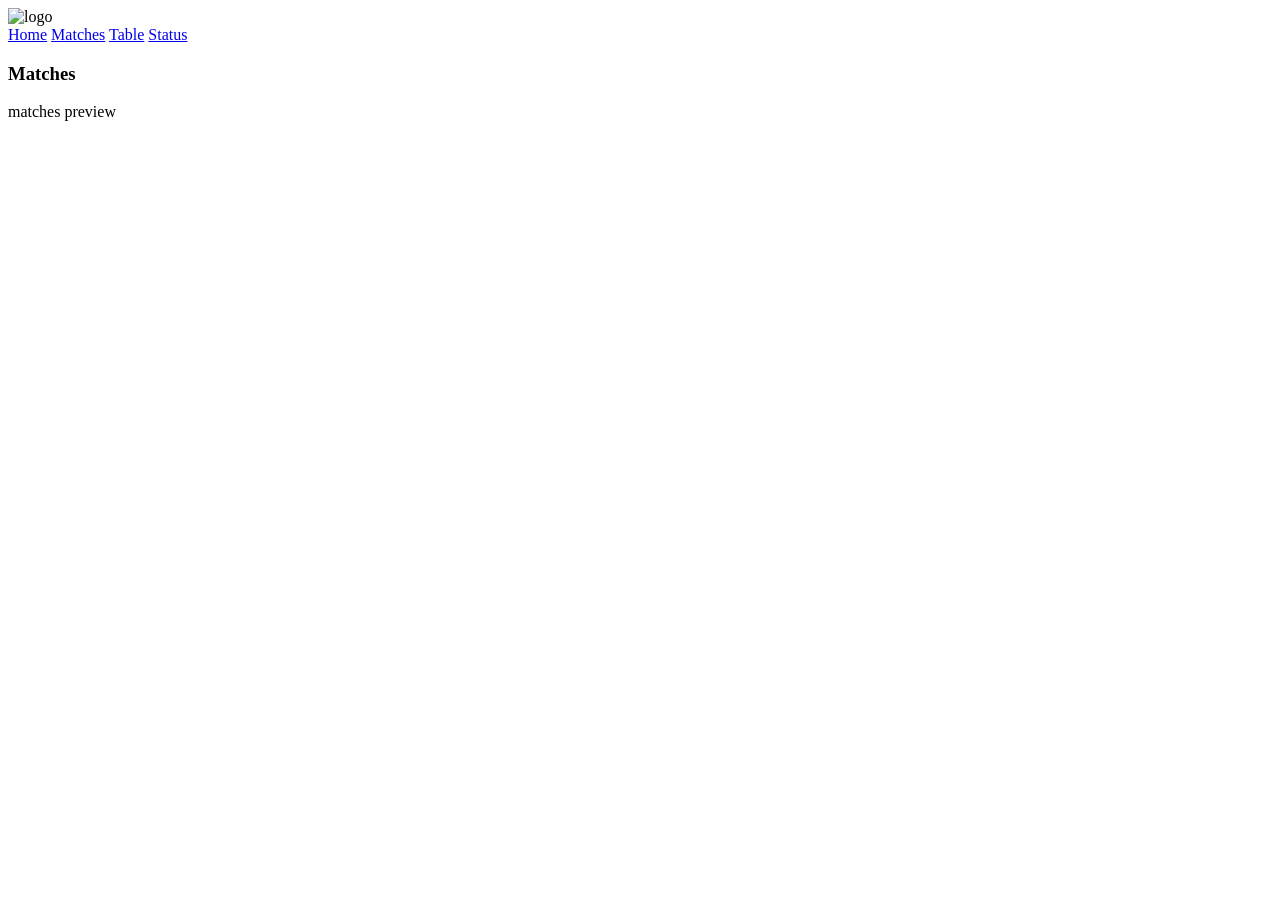
==== templates-user/index.html @ 721fc879 "Added SMTP service and admin authentication setup" ====
<!DOCTYPE html>
<html lang="en">
<head>
    <meta charset="UTF-8">
    <meta name="viewport" content="width=device-width, initial-scale=1.0">
    <title>cricket scoring</title>
    <link rel="stylesheet" href="../index.css/style.css">
</head>
<body>
    <div id="nav_bar">
        <div id="nav-logo" ><img src="../frontend/images/nav-logo.png" alt="logo"></div>
        <a href="index.html">Home</a>
        <a href="match.html">Matches</a>
        <a href="table.html">Table</a>
        <a href="status.html">Status</a>
    </div>

    <div id="home-content">
        <h3>Matches</h3>
        <div id="mat-preview">matches preview</div>
    </div>

</body>
</html>
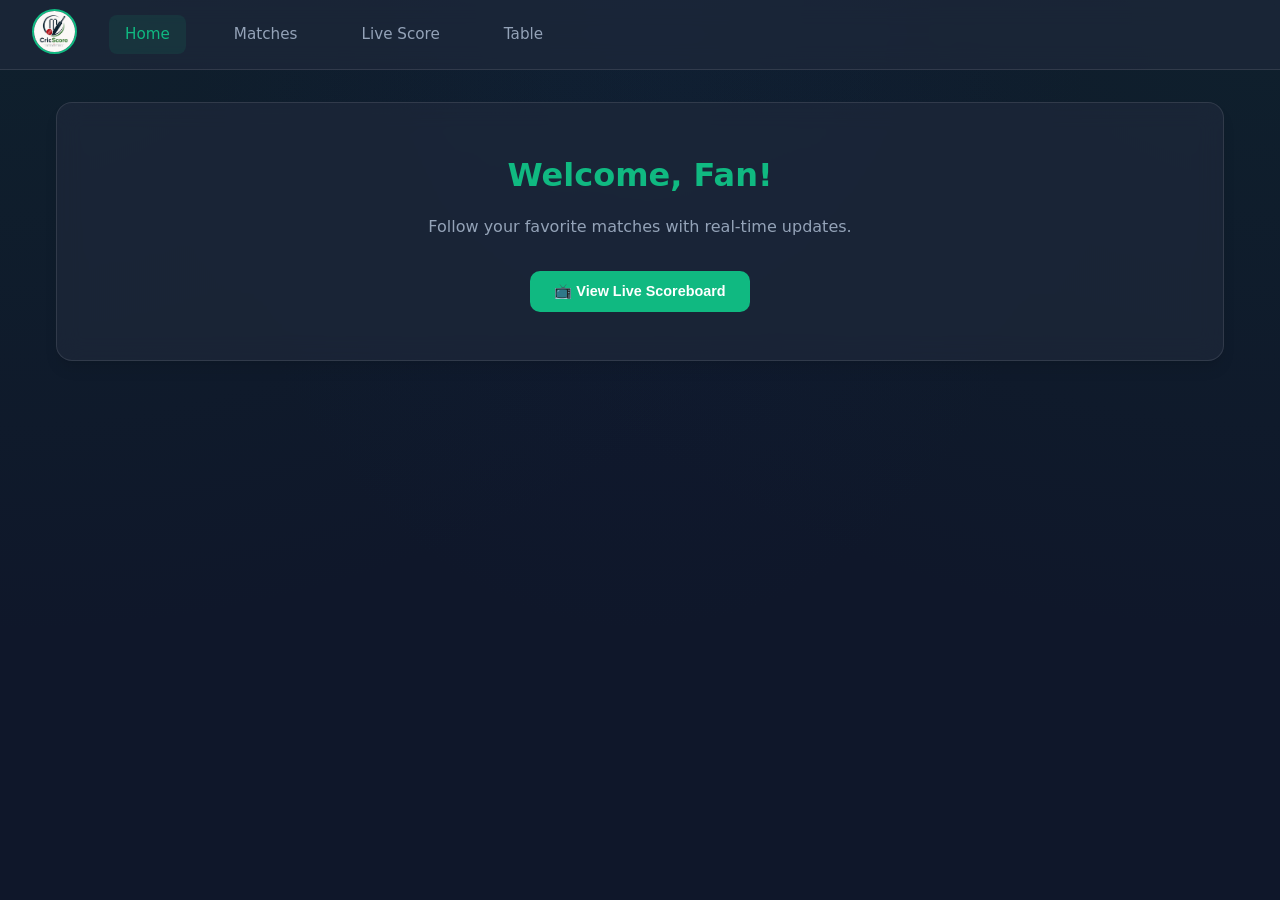
==== commit aca98973: "Added live score, admin and user modules" ====
--- a/templates-user/index.html
+++ b/templates-user/index.html
@@ -3,22 +3,26 @@
 <head>
     <meta charset="UTF-8">
     <meta name="viewport" content="width=device-width, initial-scale=1.0">
-    <title>cricket scoring</title>
-    <link rel="stylesheet" href="../index.css/style.css">
+    <title>Cricket Scoring - Fan View</title>
+    <link rel="stylesheet" href="/static/style.css">
 </head>
 <body>
     <div id="nav_bar">
-        <div id="nav-logo" ><img src="../frontend/images/nav-logo.png" alt="logo"></div>
-        <a href="index.html">Home</a>
-        <a href="match.html">Matches</a>
-        <a href="table.html">Table</a>
-        <a href="status.html">Status</a>
+        <div id="nav-logo" ><img src="/static/images/logo.png" alt="logo" onerror="this.src='https://cdn-icons-png.flaticon.com/512/5351/5351480.png'"></div>
+        <a href="/user/home" class="active">Home</a>
+        <a href="/user/match">Matches</a>
+        <a href="/user/status">Live Score</a>
+        <a href="/user/table">Table</a>
     </div>
 
     <div id="home-content">
-        <h3>Matches</h3>
-        <div id="mat-preview">matches preview</div>
+        <div class="card" style="text-align:center; padding: 3rem 1rem;">
+            <h1 style="color:var(--accent-emerald)">Welcome, Fan!</h1>
+            <p style="color:var(--text-muted); margin: 1rem 0 2rem;">Follow your favorite matches with real-time updates.</p>
+            <button class="btn-primary" onclick="location.href='/user/status'">
+                📺 View Live Scoreboard
+            </button>
+        </div>
     </div>
-
 </body>
 </html>
--- a/static/style.css
+++ b/static/style.css
@@ -0,0 +1,275 @@
+/* Premium Cricket Scoring Design System */
+:root {
+    --primary-dark: #0f172a;
+    --secondary-dark: #1e293b;
+    --accent-emerald: #10b981;
+    --accent-emerald-dark: #059669;
+    --accent-gold: #f59e0b;
+    --accent-gold-dark: #d97706;
+    --text-light: #f8fafc;
+    --text-muted: #94a3b8;
+    --glass-bg: rgba(30, 41, 59, 0.7);
+    --glass-border: rgba(255, 255, 255, 0.1);
+    --shadow-lg: 0 10px 15px -3px rgba(0, 0, 0, 0.1), 0 4px 6px -2px rgba(0, 0, 0, 0.05);
+}
+
+* {
+    margin: 0;
+    padding: 0;
+    box-sizing: border-box;
+}
+
+body {
+    font-family: 'Inter', system-ui, -apple-system, sans-serif;
+    background-color: var(--primary-dark);
+    color: var(--text-light);
+    line-height: 1.5;
+    background-image: 
+        radial-gradient(at 0% 0%, hsla(161, 71%, 19%, 0.15) 0, transparent 50%),
+        radial-gradient(at 50% 0%, hsla(215, 64%, 22%, 0.15) 0, transparent 50%),
+        radial-gradient(at 100% 0%, hsla(161, 71%, 19%, 0.15) 0, transparent 50%);
+    min-height: 100vh;
+}
+
+/* Navbar */
+#nav_bar {
+    height: 70px;
+    background: var(--glass-bg);
+    backdrop-filter: blur(12px);
+    border-bottom: 1px solid var(--glass-border);
+    display: flex;
+    align-items: center;
+    padding: 0 2rem;
+    gap: 2rem;
+    position: sticky;
+    top: 0;
+    z-index: 100;
+}
+
+#nav-logo img {
+    height: 45px;
+    width: 45px;
+    border-radius: 50%;
+    border: 2px solid var(--accent-emerald);
+    object-fit: cover;
+}
+
+#nav_bar a {
+    color: var(--text-muted);
+    text-decoration: none;
+    font-weight: 500;
+    font-size: 0.95rem;
+    transition: all 0.2s ease;
+    padding: 0.5rem 1rem;
+    border-radius: 8px;
+}
+
+#nav_bar a:hover {
+    color: var(--text-light);
+    background: rgba(255, 255, 255, 0.05);
+}
+
+#nav_bar a.active {
+    color: var(--accent-emerald);
+    background: rgba(16, 185, 129, 0.1);
+}
+
+/* Main Content Area */
+#home-content {
+    max-width: 1200px;
+    margin: 2rem auto;
+    padding: 0 1rem;
+}
+
+h2, h3 {
+    margin-bottom: 1.5rem;
+    font-weight: 700;
+    letter-spacing: -0.025em;
+}
+
+/* Glass Cards */
+.card {
+    background: var(--glass-bg);
+    backdrop-filter: blur(12px);
+    border: 1px solid var(--glass-border);
+    border-radius: 16px;
+    padding: 1.5rem;
+    box-shadow: var(--shadow-lg);
+    margin-bottom: 2rem;
+}
+
+/* Scorer/Match Card Specifics */
+#match {
+    max-width: 450px;
+    margin: 2rem auto;
+    background: var(--secondary-dark);
+    border: 1px solid var(--glass-border);
+    border-radius: 20px;
+    padding: 2rem;
+    text-align: center;
+    box-shadow: 0 25px 50px -12px rgba(0, 0, 0, 0.5);
+}
+
+/* Buttons */
+button {
+    padding: 0.75rem 1.5rem;
+    border: none;
+    border-radius: 10px;
+    cursor: pointer;
+    font-weight: 600;
+    font-size: 0.9rem;
+    transition: all 0.2s cubic-bezier(0.4, 0, 0.2, 1);
+    display: inline-flex;
+    align-items: center;
+    justify-content: center;
+    gap: 0.5rem;
+}
+
+button:active {
+    transform: scale(0.95);
+}
+
+.btn-primary {
+    background: var(--accent-emerald);
+    color: white;
+}
+
+.btn-primary:hover {
+    background: var(--accent-emerald-dark);
+    box-shadow: 0 0 20px rgba(16, 185, 129, 0.3);
+}
+
+.btn-secondary {
+    background: rgba(255, 255, 255, 0.1);
+    color: var(--text-light);
+}
+
+.btn-secondary:hover {
+    background: rgba(255, 255, 255, 0.15);
+}
+
+/* Scoreboard Elements */
+.scoreboard {
+    font-size: 3rem;
+    font-weight: 800;
+    color: var(--accent-gold);
+    text-shadow: 0 0 30px rgba(245, 158, 11, 0.2);
+    margin-bottom: 0.5rem;
+}
+
+.over-indicator {
+    color: var(--text-muted);
+    font-size: 1.1rem;
+    margin-bottom: 1.5rem;
+}
+
+.player-card {
+    background: rgba(0, 0, 0, 0.2);
+    border-radius: 12px;
+    padding: 1rem;
+    margin-bottom: 1rem;
+    display: flex;
+    justify-content: space-between;
+    align-items: center;
+    border-left: 4px solid transparent;
+}
+
+.player-card.striker {
+    border-left-color: var(--accent-emerald);
+    background: rgba(16, 185, 129, 0.05);
+}
+
+.player-name {
+    font-weight: 600;
+    font-size: 1rem;
+}
+
+.player-score {
+    color: var(--accent-gold);
+    font-weight: 700;
+}
+
+/* Scoring Grid */
+.score-grid {
+    display: grid;
+    grid-template-columns: repeat(3, 1fr);
+    gap: 0.75rem;
+    margin-top: 1.5rem;
+}
+
+.score-btn {
+    height: 60px;
+    font-size: 1.25rem;
+    background: var(--secondary-dark);
+    border: 1px solid var(--glass-border);
+    border-radius: 12px;
+    color: var(--text-light);
+}
+
+.score-btn:hover {
+    border-color: var(--accent-emerald);
+    color: var(--accent-emerald);
+}
+
+.score-btn.highlight {
+    background: linear-gradient(135deg, var(--accent-emerald), var(--accent-emerald-dark));
+    color: white;
+    border: none;
+}
+
+/* Wicket Grid */
+.wicket-grid {
+    display: grid;
+    grid-template-columns: repeat(2, 1fr);
+    gap: 0.75rem;
+    margin-top: 1.5rem;
+}
+
+.wicket-btn {
+    background: rgba(239, 68, 68, 0.1);
+    color: #ef4444;
+    border: 1px solid rgba(239, 68, 68, 0.2);
+}
+
+.wicket-btn:hover {
+    background: #ef4444;
+    color: white;
+}
+
+/* Forms */
+select, input {
+    width: 100%;
+    padding: 0.75rem 1rem;
+    background: var(--primary-dark);
+    border: 1px solid var(--glass-border);
+    border-radius: 10px;
+    color: var(--text-light);
+    margin-bottom: 1rem;
+    outline: none;
+    transition: border-color 0.2s;
+}
+
+select:focus, input:focus {
+    border-color: var(--accent-emerald);
+}
+
+hr {
+    border: none;
+    border-top: 1px solid var(--glass-border);
+    margin: 1.5rem 0;
+}
+
+/* Responsive */
+@media (max-width: 768px) {
+    #nav_bar {
+        padding: 0 1rem;
+        gap: 0.75rem;
+        overflow-x: auto;
+    }
+    
+    #nav_bar a {
+        font-size: 0.85rem;
+        padding: 0.5rem 0.5rem;
+        white-space: nowrap;
+    }
+}
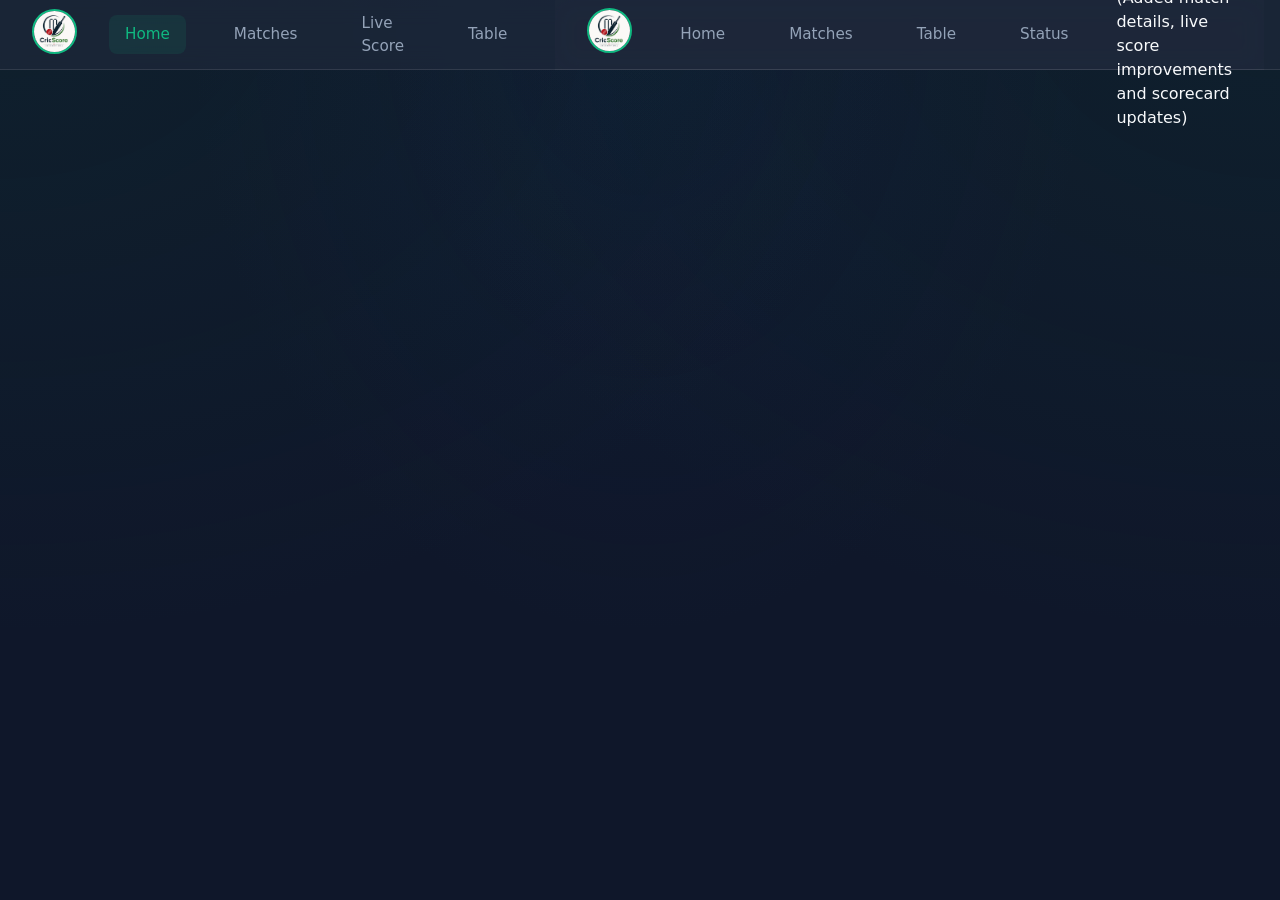
==== commit 648b66a7: "websocket connection" ====
--- a/templates-user/index.html
+++ b/templates-user/index.html
@@ -3,6 +3,7 @@
 <head>
     <meta charset="UTF-8">
     <meta name="viewport" content="width=device-width, initial-scale=1.0">
+
     <title>Cricket Scoring - Fan View</title>
     <link rel="stylesheet" href="/static/style.css">
 </head>
@@ -13,6 +14,18 @@
         <a href="/user/match">Matches</a>
         <a href="/user/status">Live Score</a>
         <a href="/user/table">Table</a>
+
+    <title>cricket scoring</title>
+    <link rel="stylesheet" href="../static/style.css">
+</head>
+<body>
+    <div id="nav_bar">
+        <div id="nav-logo" ><img src="../static/images/logo.png" alt="logo"></div>
+        <a href="/user/home">Home</a>
+        <a href="/user/match">Matches</a>
+        <a href="/user/table">Table</a>
+        <a href="/user/status">Status</a>
+>>>>>>> ae96629 (Added match details, live score improvements and scorecard updates)
     </div>
 
     <div id="home-content">
@@ -24,5 +37,22 @@
             </button>
         </div>
     </div>
+
+    <script>
+        const user_home = document.getElementById("home-content");
+
+    const socket = new WebSocket("ws://localhost:8000/ws/score");
+
+    socket.onmessage = function(event) {
+    const score = JSON.parse(event.data);
+
+    document.getElementById("runs").innerText =
+        score.runs + "/" + score.wickets;
+
+    document.getElementById("overs").innerText =
+        score.overs;
+};
+</script>
+>>>>>>> ae96629 (Added match details, live score improvements and scorecard updates)
 </body>
 </html>
